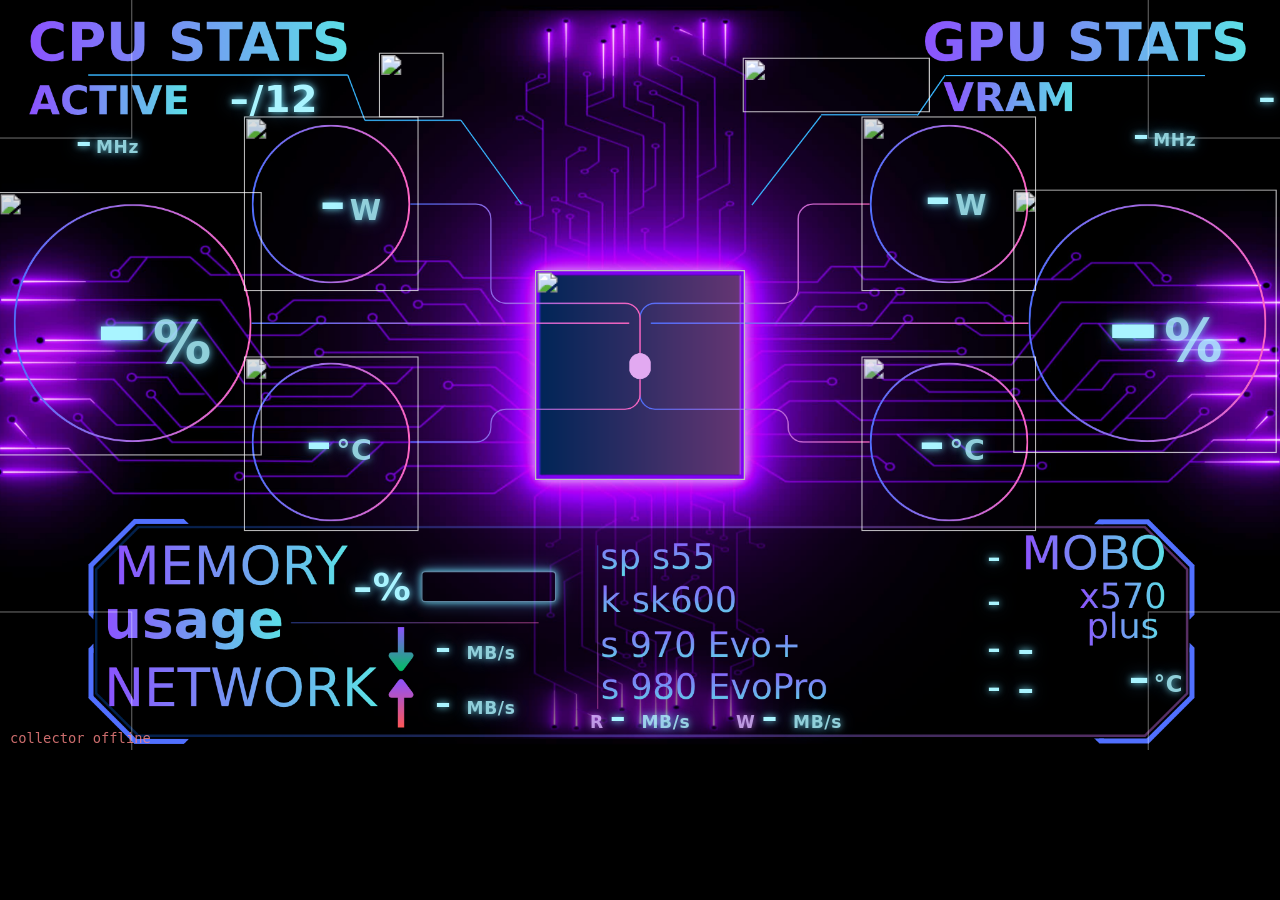
==== index.html @ 732b16db "Port panel from windows to arch" ====
<!DOCTYPE html>
<html lang="en">
<head>
  <meta charset="UTF-8" />
  <meta name="viewport" content="width=1024, height=600, initial-scale=1, maximum-scale=1, user-scalable=no" />
  <title>Sensor Panel</title>
  <link rel="stylesheet" href="style.css?v=8" />
</head>
<body>
  <!-- ===================================================================== -->
  <!--  Layer stack (bottom -> top):                                         -->
  <!--   1. #bg          full-bleed Canva background                         -->
  <!--   2. .decor       animated GIF art (spheres, chip, icons, shards)     -->
  <!--   3. .readouts    absolutely-positioned live sensor text              -->
  <!--  Positions live in style.css under "CALIBRATION"; nudge them there    -->
  <!--  or move the matching art in Canva.                                   -->
  <!-- ===================================================================== -->
  <div id="stage">

    <img id="bg" src="assets/background.png" alt="" />

    <!-- ---- animated art layer ---- -->
    <div class="decor">
      <img class="shard shard-l" src="assets/shard.gif" alt="" />
      <img class="shard shard-r" src="assets/shard.gif" alt="" />
      <img class="shard shard-bl" src="assets/shard.gif" alt="" />
      <img class="shard shard-br" src="assets/shard.gif" alt="" />

      <img class="sphere cpu-usage-orb"  src="assets/circle.gif" alt="" />
      <img class="sphere cpu-power-orb"  src="assets/circle.gif" alt="" />
      <img class="sphere cpu-temp-orb"   src="assets/circle.gif" alt="" />
      <img class="sphere gpu-usage-orb"  src="assets/circle.gif" alt="" />
      <img class="sphere gpu-power-orb"  src="assets/circle.gif" alt="" />
      <img class="sphere gpu-temp-orb"   src="assets/circle.gif" alt="" />

      <img class="icon cpu-icon" src="assets/cpu.gif" alt="" />
      <img class="icon gpu-icon" src="assets/gpu.gif" alt="" />

      <img id="center" src="assets/center.gif" alt="" />
    </div>

    <!-- ---- live readouts ---- -->
    <div class="readouts">
      <!-- header sub-labels -->
      <div class="r r-active"  id="cpu-active">–/12</div>
      <div class="r r-vram"    id="gpu-vram">–</div>

      <!-- CPU cluster -->
      <div class="r r-big cpu"      id="cpu-usage">–<span class="u">%</span></div>
      <div class="r r-small cpu"    id="cpu-power">–<span class="u">W</span></div>
      <div class="r r-small cpu"    id="cpu-temp">–<span class="u">°C</span></div>
      <div class="r r-clock cpu"    id="cpu-clock">–<span class="u">MHz</span></div>

      <!-- GPU cluster -->
      <div class="r r-big gpu"      id="gpu-usage">–<span class="u">%</span></div>
      <div class="r r-small gpu"    id="gpu-power">–<span class="u">W</span></div>
      <div class="r r-small gpu"    id="gpu-temp">–<span class="u">°C</span></div>
      <div class="r r-clock gpu"    id="gpu-clock">–<span class="u">MHz</span></div>

      <!-- memory + network (bottom-left) -->
      <div class="r r-mem" id="mem">
        <span id="mem-pct">–%</span>
        <span class="bar"><span class="bar-fill" id="mem-bar"></span></span>
      </div>
      <div class="r r-net-down" id="net-down">– <span class="u">MB/s</span></div>
      <div class="r r-net-up"   id="net-up">– <span class="u">MB/s</span></div>

      <!-- disk I/O, all physical disks combined (labels "R"/"W" come from CSS
           ::before since the background art has no slot for these yet) -->
      <div class="r r-disk" id="disk-read"  data-label="R">– <span class="u">MB/s</span></div>
      <div class="r r-disk" id="disk-write" data-label="W">– <span class="u">MB/s</span></div>

      <!-- drive readouts (bottom-center).
           Kingston (0) + SP55 (1) are SATA: space bar only, no temp.
           Samsung 970 (2) + 980 (3): temp and space are SEPARATE .r elements
           so each can be moved on its own from the calibration HUD. Every
           readout carries data-drive = its index in the collector's drives[]. -->
      <div class="r r-drive-space d0" id="drive0-space" data-drive="0">
        <span class="bar"><span class="bar-fill"></span></span>
        <span class="dpct">–</span>
      </div>
      <div class="r r-drive-space d1" id="drive1-space" data-drive="1">
        <span class="bar"><span class="bar-fill"></span></span>
        <span class="dpct">–</span>
      </div>

      <div class="r r-drive-temp d2" id="drive2-temp" data-drive="2">
        <span class="dtemp">–</span>
      </div>
      <div class="r r-drive-space d2" id="drive2-space" data-drive="2">
        <span class="bar"><span class="bar-fill"></span></span>
        <span class="dpct">–</span>
      </div>

      <div class="r r-drive-temp d3" id="drive3-temp" data-drive="3">
        <span class="dtemp">–</span>
      </div>
      <div class="r r-drive-space d3" id="drive3-space" data-drive="3">
        <span class="bar"><span class="bar-fill"></span></span>
        <span class="dpct">–</span>
      </div>

      <!-- mobo (bottom-right) -->
      <div class="r r-mobo" id="mobo">–<span class="u">°C</span></div>
    </div>

    <!-- dims the whole stage when the collector stops feeding us -->
    <div id="veil"></div>

    <!-- calibration grid (press "g"); helps line text up with the art -->
    <div id="grid" hidden></div>
    <div id="status">connecting…</div>
  </div>

  <script src="app.js?v=8"></script>
</body>
</html>
---- style.css ----
/* ==========================================================================
   Sensor panel — 1024x600, no scroll, kiosk.
   The background art carries all the labels/rings; this stylesheet only
   positions the live text + animated GIF layers on top of it.
   ========================================================================== */

/* --- panel font ------------------------------------------------------------
   The panel renders in "DejaVu Sans" (ships with most Linux distros). Match
   this font when editing text baked into background.png so they look identical.

   To use a different font, drop the file next to this one, uncomment the
   @font-face below, and move "PanelFont" to the front of the --font stack.
@font-face {
  font-family: "PanelFont";
  src: url("panelfont.woff2") format("woff2");
  font-display: block;
}
--------------------------------------------------------------------------- */

:root {
  --font: "DejaVu Sans", "PanelFont", "Rajdhani", "Orbitron", system-ui, sans-serif;
  --cyan:  #a9f4ff;
  --glow-cyan: 0 0 6px rgba(120, 235, 255, .9), 0 0 14px rgba(90, 180, 255, .5);
  --purple: #d9b3ff;
  --glow-purple: 0 0 6px rgba(200, 130, 255, .9);
}

* { margin: 0; padding: 0; box-sizing: border-box; }

html, body {
  width: 1024px;
  height: 600px;
  overflow: hidden;
  background: #000;
  cursor: none;                 /* kiosk: hide the pointer */
  font-family: var(--font);
}

/* fixed 1024x600 stage; scales down proportionally if the viewport is smaller
   (e.g. previewing in a normal browser window) */
#stage {
  position: relative;
  width: 1024px;
  height: 600px;
  overflow: hidden;
  transform-origin: top left;
}

#bg {
  position: absolute;
  inset: 0;
  width: 1024px;
  height: 600px;
  object-fit: cover;
  user-select: none;
  -webkit-user-drag: none;
}

/* ---------------------------------------------------------------- decor ---
   All decorative art uses translate(-50%,-50%) so its left/top is its CENTER.
   Sizes/positions are first-pass; tune freely (or move the art in Canva). */
.decor img {
  position: absolute;
  transform: translate(-50%, -50%);
  pointer-events: none;
  user-select: none;
  -webkit-user-drag: none;
}

#center {
  left: 50.0%;  top: 50.0%;
  width: 168px; height: 168px;
  object-fit: cover;
}

/* Bubbly animated fill inside the ring outlines drawn on the background.
   app.js drives two custom properties per orb: --lvl (0..1, how loaded) and
   --heat (0..1, how hot). The orb brightens with load and its magenta is
   pushed toward red as it heats, so the art reads even from across the room. */
.sphere {
  mix-blend-mode: screen;
  --lvl: .5; --heat: 0;
  opacity: calc(.74 + .26 * var(--lvl));
  filter: brightness(calc(.88 + .42 * var(--lvl)))
          saturate(calc(1 + .45 * var(--heat)))
          hue-rotate(calc(var(--heat) * 52deg));
  transition: opacity .9s linear, filter .9s linear;
}
.sphere.cpu-usage-orb { left: 10.2%; top: 43.2%; width: 211px; height: 211px; }
.sphere.cpu-power-orb { left: 25.9%; top: 27.1%; width: 140px; height: 140px; }
.sphere.cpu-temp-orb  { left: 25.9%; top: 59.1%; width: 140px; height: 140px; }
.sphere.gpu-usage-orb { left: 89.5%; top: 42.9%; width: 211px; height: 211px; }
.sphere.gpu-power-orb { left: 74.1%; top: 27.1%; width: 140px; height: 140px; }
.sphere.gpu-temp-orb  { left: 74.1%; top: 59.1%; width: 140px; height: 140px; }

.icon { mix-blend-mode: screen; }
/* tucked into empty gaps so they don't cover any text (tune freely) */
.icon.cpu-icon { left: 32.1%; top: 11.3%; width: 52px; height: 52px; }
.icon.gpu-icon { left: 65.3%; top: 11.3%; width: 150px; height: 44px; }

.shard { opacity: .55; mix-blend-mode: screen; width: 150px; height: 150px; }
.shard.shard-l  { left: 3%;  top: 6%; }
.shard.shard-r  { left: 97%; top: 6%;  transform: translate(-50%, -50%) scaleX(-1); }
.shard.shard-bl { left: 3%;  top: 94%; transform: translate(-50%, -50%) scaleY(-1); }
.shard.shard-br { left: 97%; top: 94%; transform: translate(-50%, -50%) scale(-1, -1); }

/* ================================================================ CALIBRATION
   Live text readouts. `left/top` are percentages of the 1024x600 stage.
   .r elements are centred on their point (translate -50%,-50%) unless a rule
   overrides text-align/anchor. Move a number: change its left/top below. */
.readouts { position: absolute; inset: 0; }

.r {
  position: absolute;
  transform: translate(-50%, -50%);
  color: var(--cyan);
  text-shadow: var(--glow-cyan);
  white-space: nowrap;
  font-weight: 600;
  letter-spacing: .5px;
  line-height: 1;
  /* fixed-width digits: a centred readout must not shuffle sideways when it
     goes 9 -> 10, and "1" must not be narrower than "8" */
  font-variant-numeric: tabular-nums;
  font-feature-settings: "tnum" 1;
  transition: opacity .5s;
}
.r .u { font-size: .55em; opacity: .85; margin-left: 3px; }

/* a rate that is genuinely zero recedes instead of shouting "0" */
.r.idle { opacity: .45; }

/* big usage numbers inside the large spheres */
.r-big  { font-size: 85px; font-weight: 700; }
/* 100% — three digits plus the unit no longer fit inside the orb (or the
   panel, on the right-hand cluster), so the type steps down for that one value */
.r-big.wide { font-size: 66px; }
/* smaller numbers inside the small spheres */
.r-small { font-size: 41.28px; }

/* CPU cluster (left) — same centres as the spheres above */
#cpu-usage { left: 12.0%; top: 43.5%; }
#cpu-power { left: 27.4%; top: 27.1%; }
#cpu-temp  { left: 26.5%; top: 59.1%; }
/* GPU cluster (right) */
#gpu-usage { left: 91.0%; top: 43.2%; }
#gpu-power { left: 74.7%; top: 26.5%; }
#gpu-temp  { left: 74.4%; top: 59.1%; }

/* clocks — tucked in beside each cluster's header */
.r-clock   { font-size: 24.84px; }
#cpu-clock { left: 8.4%; top: 19.1%; }
#gpu-clock { left: 91.0%; top: 18.2%; }

/* header sub-labels */
.r-active { left: 21.4%; top: 13.3%; font-size: 30.36px; }
.r-vram   { left: 99.7%; top: 13.0%; font-size: 27.6px; text-align: right;
            transform: translate(-100%, -50%); }

/* memory + network (bottom-left) */
.r-mem { left: 27.6%; top: 78.3%; font-size: 30.36px; display: flex; align-items: center; gap: 8px;
         transform: translate(0, -50%); }
.r-mem .bar { display: inline-block; width: 108px; height: 25px; border: 1px solid rgba(150,220,255,.6);
              border-radius: 3px; overflow: hidden; box-shadow: var(--glow-cyan); }
.r-mem .bar-fill { display: block; height: 100%; width: 0%;
                   background: linear-gradient(90deg, #52d0ff, #b06cff); transition: width .5s; }

/* background art shows a green DOWN arrow (top) and pink UP arrow (below) */
.r-net-down { left: 34.0%; top: 86.6%; font-size: 24.84px; transform: translate(0, -50%); }
.r-net-up   { left: 34.0%; top: 94.0%; font-size: 24.84px; transform: translate(0, -50%); }

/* disk I/O — bottom row, R (left) and W (right). The R/W tags are CSS-drawn
   (no slot in the background art yet); if you later bake labels into the art,
   delete the ::before rule. */
.r-disk { font-size: 24.84px; transform: translate(0, -50%); }
.r-disk::before { content: attr(data-label); font-size: .55em; opacity: .85;
                  margin-right: 5px; color: var(--purple);
                  text-shadow: var(--glow-purple); }
#disk-read  { left: 46.1%; top: 95.9%; }
#disk-write { left: 57.5%; top: 95.8%; }

/* drive readouts (bottom-center) — anchored to the left of each value.
   temp and space are independent .r elements so each moves on its own. */
.r-drive-temp, .r-drive-space {
  font-size: 26.22px; text-align: left; transform: translate(0, -50%);
  display: flex; align-items: center; gap: 7px;
}
.r-drive-temp .dtemp { min-width: 42px; }
.r-drive-space .bar { display: inline-block; width: 70px; height: 11.7px;
                border: 1px solid rgba(150,220,255,.6); border-radius: 3px;
                overflow: hidden; box-shadow: var(--glow-cyan);
                opacity: 0; transition: opacity .5s; }
.r-drive-space.has-bar .bar { opacity: 1; }
.r-drive-space .bar-fill { display: block; height: 100%; width: 0%;
                     background: linear-gradient(90deg, #52d0ff, #b06cff);
                     transition: width .5s; }
/* right-aligned in a fixed box so 7% and 100% end at the same x and the
   temp column beside them never shifts */
.r-drive-space .dpct { font-size: 20.7px; min-width: 50px; text-align: right; }

/* Kingston (0) + SP55 (1): space bar only. Bars start clear of the longest
   drive label ("s 980 EvoPro") baked into the background art. */
#drive0-space { left: 65.8%; top: 74.5%; }
#drive1-space { left: 65.8%; top: 80.4%; }
/* Samsung 970 (2) + 980 (3): temp and space split — tune each freely. */
#drive2-temp  { left: 79.5%; top: 86.6%; }
#drive2-space { left: 65.8%; top: 86.6%; }
#drive3-temp  { left: 79.5%; top: 91.9%; }
#drive3-space { left: 65.8%; top: 91.9%; }

/* mobo (bottom-right) — clear of the "x570 plus" label above it and of the
   drive temps to its left, both of which it used to graze */
.r-mobo { left: 90.3%; top: 90.4%; font-size: 33.12px; }

/* a value the collector reported as null renders dimmed */
.r.na, .r .na { color: #6a7a90; text-shadow: none; opacity: .7; }

/* ---- stale-data veil ------------------------------------------------------
   If the collector dies the last snapshot would otherwise sit on screen
   looking live forever. After 5s without a reading the stage dims, so frozen
   numbers are never mistaken for current ones. A veil is used rather than a
   filter/opacity on .decor because either would break the orbs' screen blend. */
#veil {
  position: absolute; inset: 0; z-index: 40; pointer-events: none;
  background: rgba(2, 0, 10, .68);
  opacity: 0; transition: opacity 1.2s ease;
}
body.stale #veil { opacity: 1; }

/* ---- connection status pill (auto-hides when live) ---- */
#status {
  position: absolute; left: 8px; bottom: 3px; z-index: 45;
  font-size: 11px; color: #8fa; opacity: .0; transition: opacity .3s;
  font-family: monospace; pointer-events: none;
}
#status.show { opacity: .8; }
#status.err  { color: #f88; }

/* ---- calibration grid (toggle with "g") ---- */
#grid {
  position: absolute; inset: 0; pointer-events: none; z-index: 50;
  background-image:
    repeating-linear-gradient(to right, rgba(0,255,255,.25) 0 1px, transparent 1px 10.24px),
    repeating-linear-gradient(to bottom, rgba(0,255,255,.25) 0 1px, transparent 1px 6px);
}
#grid::after { content: ""; position: absolute; left: 50%; top: 0; width: 1px; height: 100%;
               background: rgba(255,80,255,.5); }
body.calibrate .r { outline: 1px dashed rgba(255,255,0,.7); }
body.calibrate { cursor: crosshair; }
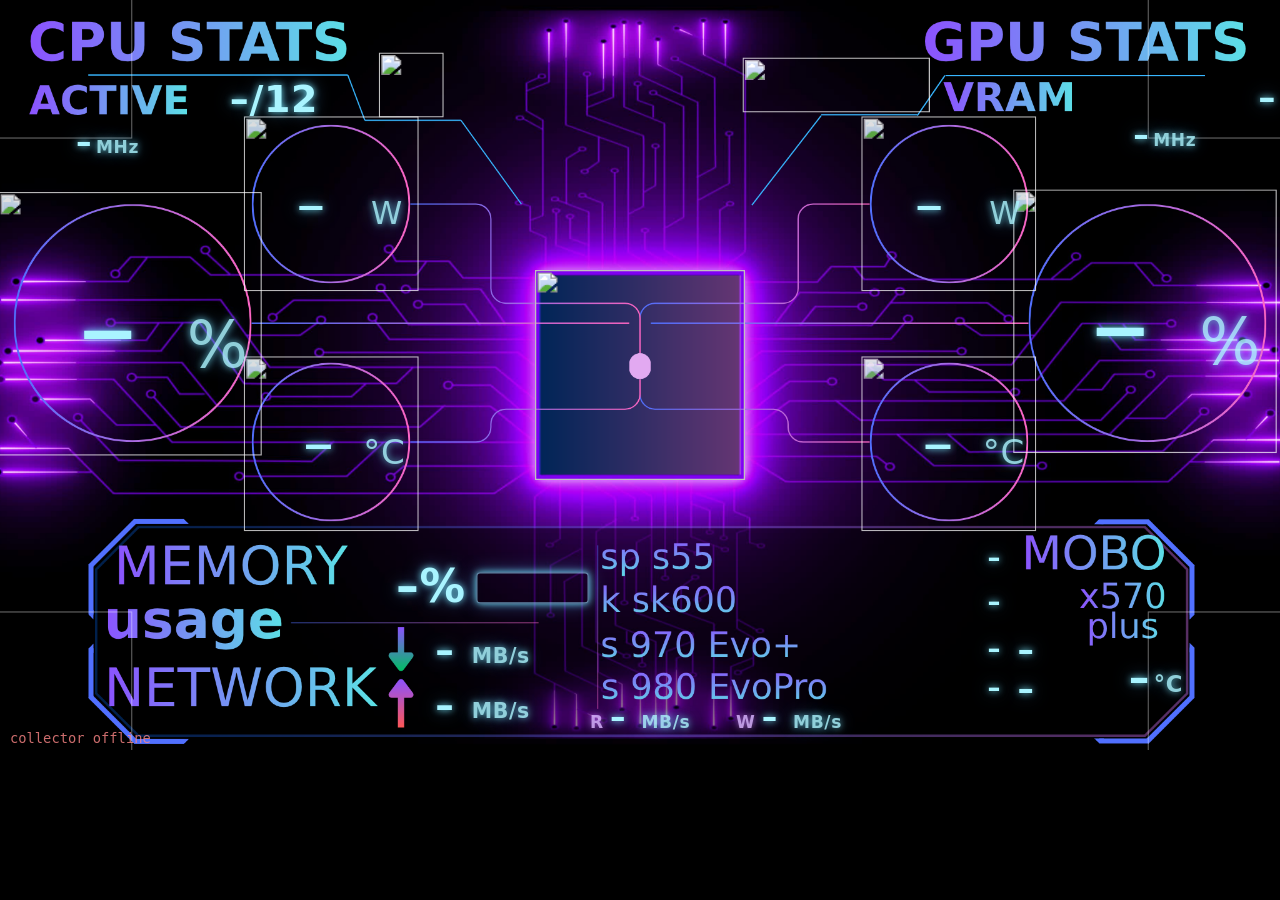
==== commit f025a8ff: "Adjust text size and position" ====
--- a/index.html
+++ b/index.html
@@ -4,7 +4,7 @@
   <meta charset="UTF-8" />
   <meta name="viewport" content="width=1024, height=600, initial-scale=1, maximum-scale=1, user-scalable=no" />
   <title>Sensor Panel</title>
-  <link rel="stylesheet" href="style.css?v=8" />
+  <link rel="stylesheet" href="style.css?v=9" />
 </head>
 <body>
   <!-- ===================================================================== -->
@@ -45,21 +45,22 @@
       <div class="r r-active"  id="cpu-active">–/12</div>
       <div class="r r-vram"    id="gpu-vram">–</div>
 
-      <!-- CPU cluster -->
-      <div class="r r-big cpu"      id="cpu-usage">–<span class="u">%</span></div>
-      <div class="r r-small cpu"    id="cpu-power">–<span class="u">W</span></div>
-      <div class="r r-small cpu"    id="cpu-temp">–<span class="u">°C</span></div>
+      <!-- CPU cluster.  The number lives in a fixed-width .v box so its unit
+           can't shuffle sideways when the value goes 9 -> 10 (see style.css). -->
+      <div class="r r-big cpu"      id="cpu-usage" data-wide="3"><span class="v">–</span><span class="u">%</span></div>
+      <div class="r r-small cpu"    id="cpu-power"><span class="v">–</span><span class="u">W</span></div>
+      <div class="r r-small cpu"    id="cpu-temp"><span class="v">–</span><span class="u">°C</span></div>
       <div class="r r-clock cpu"    id="cpu-clock">–<span class="u">MHz</span></div>
 
       <!-- GPU cluster -->
-      <div class="r r-big gpu"      id="gpu-usage">–<span class="u">%</span></div>
-      <div class="r r-small gpu"    id="gpu-power">–<span class="u">W</span></div>
-      <div class="r r-small gpu"    id="gpu-temp">–<span class="u">°C</span></div>
+      <div class="r r-big gpu"      id="gpu-usage" data-wide="3"><span class="v">–</span><span class="u">%</span></div>
+      <div class="r r-small gpu"    id="gpu-power"><span class="v">–</span><span class="u">W</span></div>
+      <div class="r r-small gpu"    id="gpu-temp"><span class="v">–</span><span class="u">°C</span></div>
       <div class="r r-clock gpu"    id="gpu-clock">–<span class="u">MHz</span></div>
 
       <!-- memory + network (bottom-left) -->
       <div class="r r-mem" id="mem">
-        <span id="mem-pct">–%</span>
+        <span id="mem-pct" data-wide="4">–%</span>
         <span class="bar"><span class="bar-fill" id="mem-bar"></span></span>
       </div>
       <div class="r r-net-down" id="net-down">– <span class="u">MB/s</span></div>
@@ -112,6 +113,6 @@
     <div id="status">connecting…</div>
   </div>
 
-  <script src="app.js?v=8"></script>
+  <script src="app.js?v=9"></script>
 </body>
 </html>
--- a/style.css
+++ b/style.css
@@ -127,25 +127,51 @@
 }
 .r .u { font-size: .55em; opacity: .85; margin-left: 3px; }
 
+/* ---- static units --------------------------------------------------------
+   A unit glyph is a fixed label, not part of the reading, so it must not
+   twitch: digits live in a .v box wide enough for the readout's widest normal
+   value and centre inside it, which nails the "%" / "W" / "°C" beside them to
+   one spot forever. Widths below are measured in DejaVu Sans, where a tabular
+   digit is .6362em and the .5px letter-spacing adds up per character.
+   Readouts anchored on their left edge (memory, drives) get the same guarantee
+   from min-width + text-align:right instead — there the box's right edge, and
+   so the unit, is what stays fixed. */
+.r .v { display: inline-block; text-align: center; }
+
 /* a rate that is genuinely zero recedes instead of shouting "0" */
 .r.idle { opacity: .45; }
 
 /* big usage numbers inside the large spheres */
-.r-big  { font-size: 85px; font-weight: 700; }
-/* 100% — three digits plus the unit no longer fit inside the orb (or the
-   panel, on the right-hand cluster), so the type steps down for that one value */
-.r-big.wide { font-size: 66px; }
+.r-big  { font-size: 93.5px; font-weight: 400; }
+.r-big .v { min-width: 120px; }          /* two digits: 118.98 + letter-spacing */
+/* 100% — three digits burst the box, so for that one value the digits (only
+   the digits: the "%" is pinned) step down to 61.7px, where "100" is 119.3px */
+.r-big.wide .v { font-size: .66em; }
 /* smaller numbers inside the small spheres */
-.r-small { font-size: 41.28px; }
-
-/* CPU cluster (left) — same centres as the spheres above */
-#cpu-usage { left: 12.0%; top: 43.5%; }
-#cpu-power { left: 27.4%; top: 27.1%; }
-#cpu-temp  { left: 26.5%; top: 59.1%; }
+.r-small { font-size: 49.54px; font-weight: 400; }
+/* Power runs to three digits (230 W), temperature to two — and three digits
+   plus a "W" is the widest thing either small ring has to hold. At 49.54px
+   ("+20%", as the temperatures get) that reading is 1.4px per side WIDER than
+   the ring, so the leading digit would sit on the ring stroke; 46px is the
+   largest size that keeps its ink ~3px clear. */
+#cpu-power, #gpu-power { font-size: 46px; }
+#cpu-power .v, #gpu-power .v { min-width: 90px; }   /* "230" = 89.3px */
+#cpu-temp  .v, #gpu-temp  .v { min-width: 65px; }   /* two digits = 64.0px */
+
+/* CPU / GPU clusters.  A readout is centred on its left/top as a whole — digit
+   box plus unit — so `left` is what parks the unit just inside the ring drawn
+   on the background art. Those rings (measured off background.png) are:
+     usage  centre x 106.8 / 917.0, r 95.2   power/temp  x 264.2 / 759.2, r 62.8
+   With the type 10-20% bigger a readout now nearly fills its ring, so each
+   `left` below puts the unit's right edge ~2px inside the ring line and the
+   digits take whatever room is left. Nudge one and its unit moves with it. */
+#cpu-usage { left: 11.0%; top: 43.5%; }
+#cpu-power { left: 25.7%; top: 27.2%; }
+#cpu-temp  { left: 26.7%; top: 59.1%; }
 /* GPU cluster (right) */
-#gpu-usage { left: 91.0%; top: 43.2%; }
-#gpu-power { left: 74.7%; top: 26.5%; }
-#gpu-temp  { left: 74.4%; top: 59.1%; }
+#gpu-usage { left: 90.1%; top: 43.2%; }
+#gpu-power { left: 74.0%; top: 27.2%; }
+#gpu-temp  { left: 75.1%; top: 59.1%; }
 
 /* clocks — tucked in beside each cluster's header */
 .r-clock   { font-size: 24.84px; }
@@ -158,16 +184,26 @@
             transform: translate(-100%, -50%); }
 
 /* memory + network (bottom-left) */
-.r-mem { left: 27.6%; top: 78.3%; font-size: 30.36px; display: flex; align-items: center; gap: 8px;
+.r-mem { left: 27.6%; top: 78.3%; font-size: 36.43px; display: flex; align-items: center; gap: 8px;
          transform: translate(0, -50%); }
-.r-mem .bar { display: inline-block; width: 108px; height: 25px; border: 1px solid rgba(150,220,255,.6);
+/* right-aligned in a fixed box, so the "%" — and the bar after it — hold still
+   when the reading crosses 9 -> 10 (see "static units" above) */
+/* 90px is the measured width of the widest reading ("100%" once .wide has
+   squeezed it); anything narrower is padded, so the "%" cannot drift */
+#mem-pct { display: inline-block; min-width: 90px; text-align: right; }
+/* "100%" is a fourth character; shrink it into the same box rather than let it
+   shove the bar into the drive labels baked in at x=478 */
+#mem-pct.wide { font-size: .77em; }
+/* the bar gives up the width the 20%-larger reading took, so the row still
+   stops clear of those labels */
+.r-mem .bar { display: inline-block; width: 90px; height: 25px; border: 1px solid rgba(150,220,255,.6);
               border-radius: 3px; overflow: hidden; box-shadow: var(--glow-cyan); }
 .r-mem .bar-fill { display: block; height: 100%; width: 0%;
                    background: linear-gradient(90deg, #52d0ff, #b06cff); transition: width .5s; }
 
 /* background art shows a green DOWN arrow (top) and pink UP arrow (below) */
-.r-net-down { left: 34.0%; top: 86.6%; font-size: 24.84px; transform: translate(0, -50%); }
-.r-net-up   { left: 34.0%; top: 94.0%; font-size: 24.84px; transform: translate(0, -50%); }
+.r-net-down { left: 34.0%; top: 86.6%; font-size: 29.81px; transform: translate(0, -50%); }
+.r-net-up   { left: 34.0%; top: 94.0%; font-size: 29.81px; transform: translate(0, -50%); }
 
 /* disk I/O — bottom row, R (left) and W (right). The R/W tags are CSS-drawn
    (no slot in the background art yet); if you later bake labels into the art,
